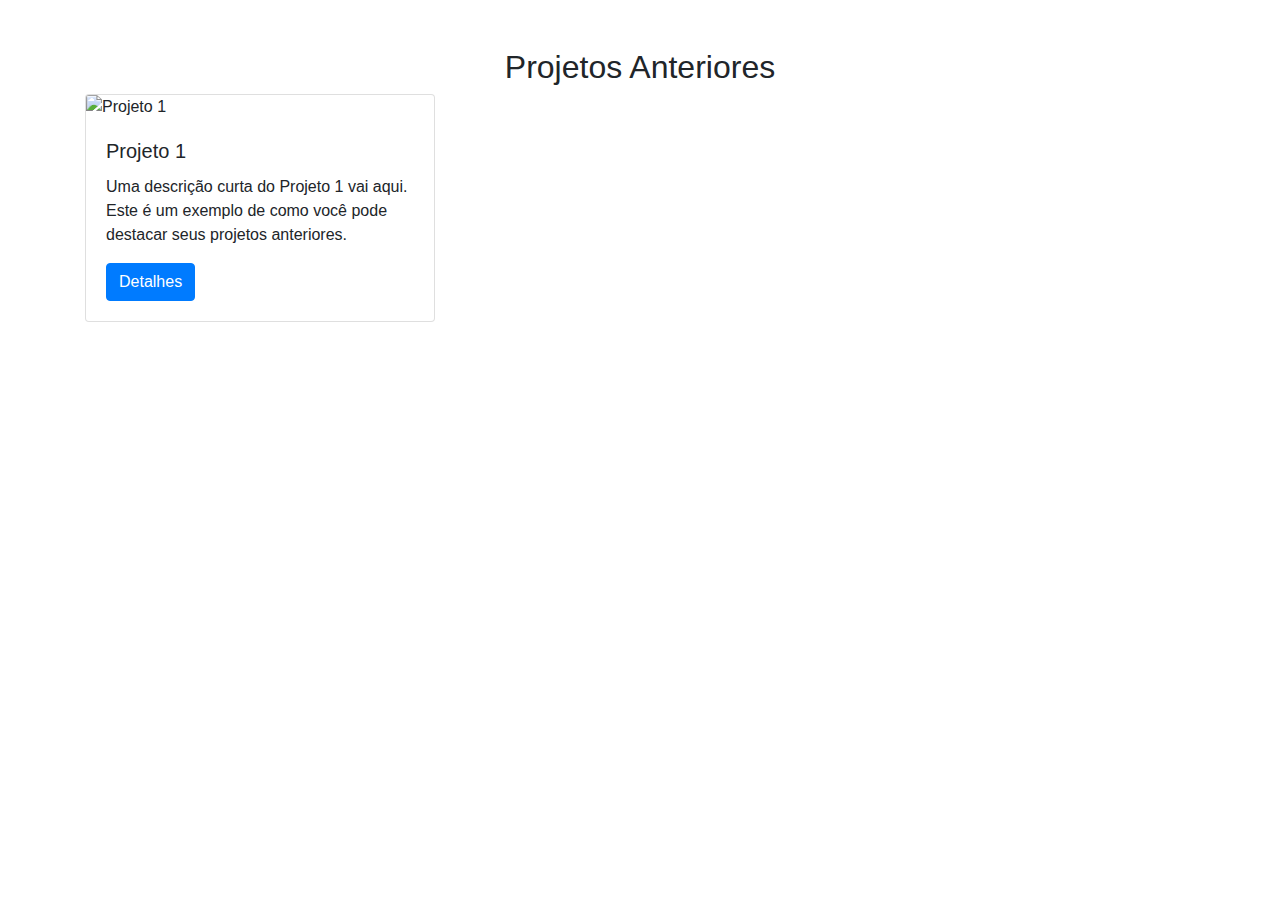
==== Página Portifólio Pessoal/projetos.html @ d9208c4b "Commit #1: Adicionando Projeto Portifolio" ====
<!DOCTYPE html>
<html lang="en">
<head>
    <meta charset="UTF-8">
    <meta name="viewport" content="width=device-width, initial-scale=1.0">
    <title>Meu Portfólio - Projetos</title>
    <!-- Adicione o link para o Bootstrap CSS -->
    <link rel="stylesheet" href="https://maxcdn.bootstrapcdn.com/bootstrap/4.5.2/css/bootstrap.min.css">
    <!-- Adicione um estilo CSS personalizado -->
    <link rel="stylesheet" href="styles.css">
</head>
<body>
    <!-- Barra de navegação (pode ser copiada da index.html) -->
    <!-- Conteúdo da página de projetos -->
    <section id="projects" class="py-5">
        <div class="container">
            <h2 class="text-center">Projetos Anteriores</h2>
            <!-- Exemplo de projeto -->
            <div class="row">
                <div class="col-md-4">
                    <div class="card mb-4">
                        <img src="assets/images/project1.jpg" class="card-img-top" alt="Projeto 1">
                        <div class="card-body">
                            <h5 class="card-title">Projeto 1</h5>
                            <p class="card-text">Uma descrição curta do Projeto 1 vai aqui. Este é um exemplo de como você pode destacar seus projetos anteriores.</p>
                            <a href="#" class="btn btn-primary">Detalhes</a>
                        </div>
                    </div>
                </div>
                <!-- Adicione mais projetos semelhantes aqui -->
            </div>
        </div>
    </section>

    <!-- Adicione os links para o Bootstrap JS (requer jQuery) e o arquivo JS personalizado -->
    <script src="https://code.jquery.com/jquery-3.5.1.slim.min.js"></script>
    <script src="https://cdn.jsdelivr.net/npm/@popperjs/core@2.5.3/dist/umd/popper.min.js"></script>
    <script src="https://maxcdn.bootstrapcdn.com/bootstrap/4.5.2/js/bootstrap.min.js"></script>
    <script src="script.js"></script>
</body>
</html>
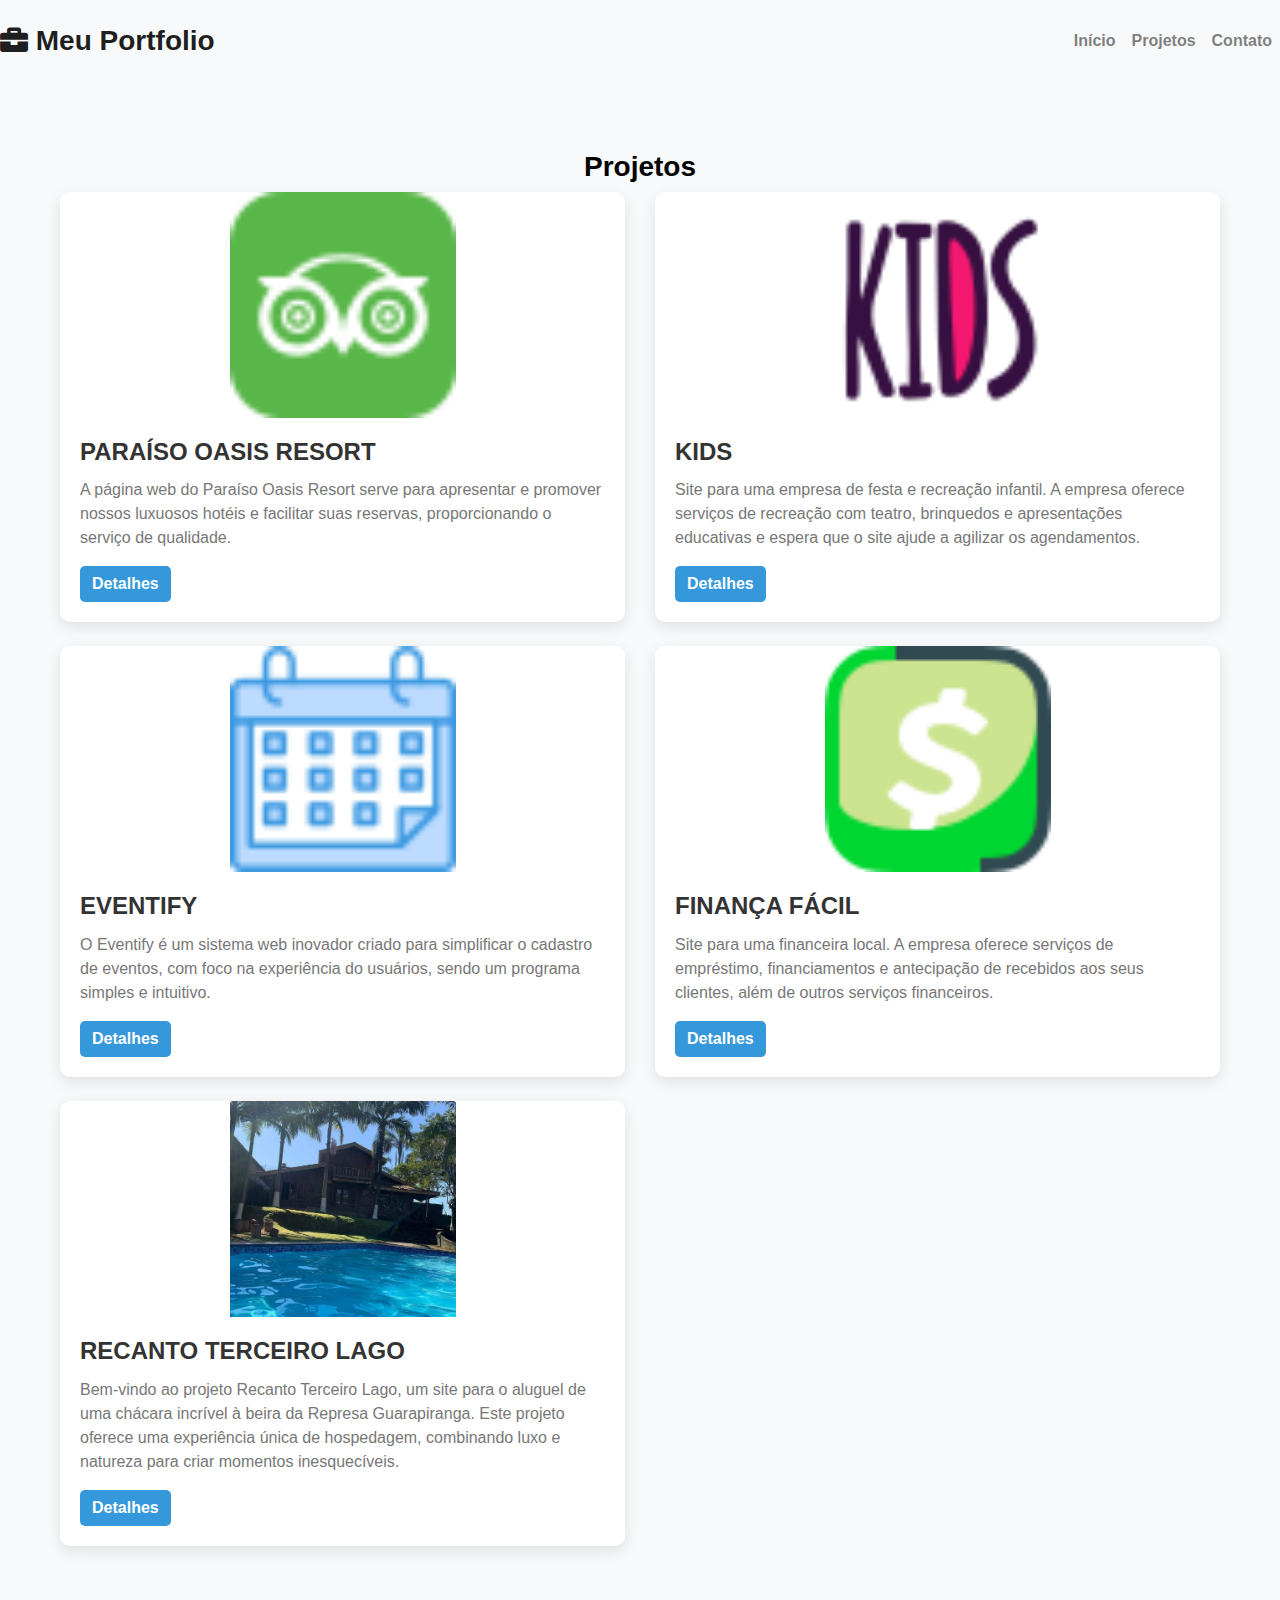
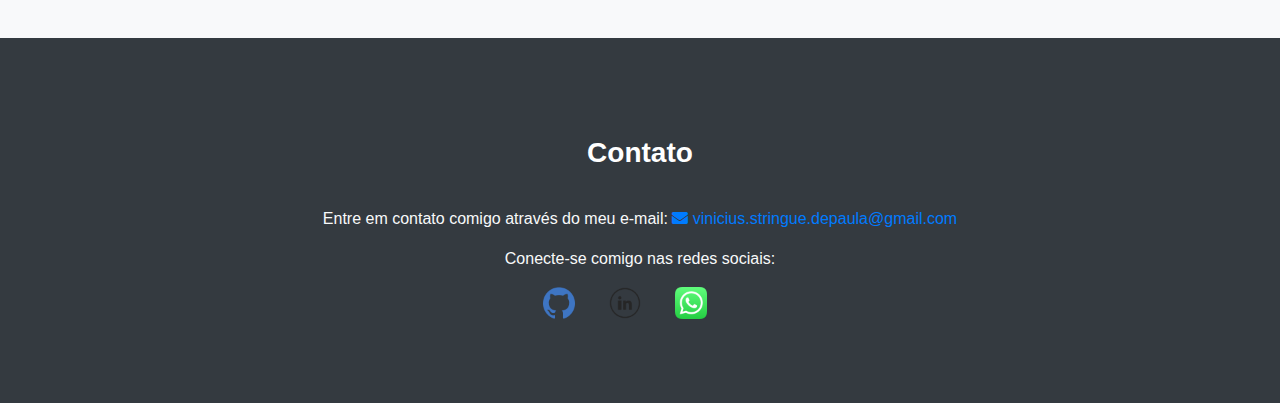
==== commit 3c70ffca: "Commit #6: Andamento no arquivo projetos.html" ====
--- a/Página Portifólio Pessoal/projetos.html
+++ b/Página Portifólio Pessoal/projetos.html
@@ -1,41 +1,247 @@
 <!DOCTYPE html>
 <html lang="en">
-<head>
-    <meta charset="UTF-8">
-    <meta name="viewport" content="width=device-width, initial-scale=1.0">
-    <title>Meu Portfólio - Projetos</title>
-    <!-- Adicione o link para o Bootstrap CSS -->
-    <link rel="stylesheet" href="https://maxcdn.bootstrapcdn.com/bootstrap/4.5.2/css/bootstrap.min.css">
-    <!-- Adicione um estilo CSS personalizado -->
-    <link rel="stylesheet" href="styles.css">
-</head>
-<body>
-    <!-- Barra de navegação (pode ser copiada da index.html) -->
-    <!-- Conteúdo da página de projetos -->
-    <section id="projects" class="py-5">
+  <head>
+    <meta charset="UTF-8" />
+    <meta name="viewport" content="width=device-width, initial-scale=1.0" />
+    <title>Meu Portifólio - Projetos</title>
+
+    <!-- Adicionando o link para o Bootstrap CSS -->
+    <link
+      rel="stylesheet"
+      href="https://maxcdn.bootstrapcdn.com/bootstrap/4.5.2/css/bootstrap.min.css"
+    />
+    <!-- Adicionando um estilo CSS personalizado -->
+    <link rel="stylesheet" href="assets/css/styles.css" />
+    <!-- Adicionando o link para o FontAwesome para ícones -->
+    <link
+      rel="stylesheet"
+      href="https://cdnjs.cloudflare.com/ajax/libs/font-awesome/5.15.3/css/all.min.css"
+      integrity="sha384-RpXnRlzdU05P2OpeW5f5zj8z5F5L5j5w5l5u5.5t5q5.5m5f5M5O5I5"
+      crossorigin="anonymous"
+    />
+    <!-- Adicionando o favicon -->
+    <link rel="icon" href="favicon.ico" type="image/x-icon" />
+  </head>
+
+  <body>
+    <!-- Barra de navegação -->
+    <nav class="navbar navbar-expand-lg navbar-light bg-light">
+      <a class="navbar-brand" href="#">
+        <i class="fas fa-briefcase" aria-hidden="true"></i> Meu Portfolio
+      </a>
+      <button
+        class="navbar-toggler"
+        type="button"
+        data-toggle="collapse"
+        data-target="#navbarNav"
+        aria-controls="navbarNav"
+        aria-expanded="false"
+        aria-label="Toggle navigation"
+      >
+        <span class="navbar-toggler-icon"></span>
+      </button>
+      <div class="collapse navbar-collapse" id="navbarNav">
+        <ul class="navbar-nav ml-auto">
+          <li class="nav-item">
+            <a class="nav-link" href="index.html">Início</a>
+          </li>
+          <li class="nav-item">
+            <a class="nav-link" href="#projects">Projetos</a>
+          </li>
+          <li class="nav-item">
+            <a class="nav-link" href="#contact">Contato</a>
+          </li>
+        </ul>
+      </div>
+    </nav>
+    <!-- Seção Projetos -->
+    <section id="projects" class="bg-light py-5">
+      <div class="container">
+        <h2 class="text-center font-weight-bold" style="font-size: 28px">
+          Projetos
+        </h2>
+        <!-- Exemplo de projeto 1 -->
+        <div class="row">
+          <div class="col-md-6">
+            <div class="card mb-4">
+              <img
+                src="assets/images/projeto1.png"
+                class="card-img-top"
+                alt="Projeto 1"
+              />
+              <div class="card-body">
+                <h5 class="card-title">PARAÍSO OASIS RESORT</h5>
+                <p class="card-text">
+                  A página web do Paraíso Oasis Resort serve para apresentar e
+                  promover nossos luxuosos hotéis e facilitar suas reservas,
+                  proporcionando o serviço de qualidade.
+                </p>
+                <a
+                  href="https://github.com/vinistringue/Hoteis-website"
+                  class="btn btn-primary"
+                  >Detalhes</a
+                >
+              </div>
+            </div>
+          </div>
+          <!-- Exemplo de projeto 2 -->
+          <div class="col-md-6">
+            <div class="card mb-4">
+              <img
+                src="assets/images/projeto2.png"
+                class="card-img-top"
+                alt="Projeto 2"
+              />
+              <div class="card-body">
+                <h5 class="card-title">KIDS</h5>
+                <p class="card-text">
+                  Site para uma empresa de festa e recreação infantil. A empresa
+                  oferece serviços de recreação com teatro, brinquedos e
+                  apresentações educativas e espera que o site ajude a agilizar
+                  os agendamentos.
+                </p>
+                <a
+                  href="https://github.com/vinistringue/Pagina-portifolio"
+                  class="btn btn-primary"
+                  >Detalhes</a
+                >
+              </div>
+            </div>
+          </div>
+          <!-- Exemplo de projeto 3 -->
+          <div class="col-md-6">
+            <div class="card mb-4">
+              <img
+                src="assets/images/projeto3.png"
+                class="card-img-top"
+                alt="Projeto 2"
+              />
+              <div class="card-body">
+                <h5 class="card-title">EVENTIFY</h5>
+                <p class="card-text">
+                  O Eventify é um sistema web inovador criado para simplificar o
+                  cadastro de eventos, com foco na experiência do usuários,
+                  sendo um programa simples e intuitivo.
+                </p>
+                <a
+                  href="https://github.com/vinistringue/Eventify"
+                  class="btn btn-primary"
+                  >Detalhes</a
+                >
+              </div>
+            </div>
+          </div>
+          <!-- Exemplo de projeto 4 -->
+          <div class="col-md-6">
+            <div class="card mb-4">
+              <img
+                src="assets/images/projeto4.png"
+                class="card-img-top"
+                alt="Projeto 2"
+              />
+              <div class="card-body">
+                <h5 class="card-title">FINANÇA FÁCIL</h5>
+                <p class="card-text">
+                  Site para uma financeira local. A empresa oferece serviços de
+                  empréstimo, financiamentos e antecipação de recebidos aos seus
+                  clientes, além de outros serviços financeiros.
+                </p>
+                <a
+                  href="https://github.com/vinistringue/Financeira-website"
+                  class="btn btn-primary"
+                  >Detalhes</a
+                >
+              </div>
+            </div>
+          </div>
+          <!-- Exemplo de projeto 5 -->
+          <div class="col-md-6">
+            <div class="card mb-4">
+              <img
+                src="assets/images/imagem.jpg"
+                class="card-img-top"
+                alt="Projeto 2"
+              />
+              <div class="card-body">
+                <h5 class="card-title">RECANTO TERCEIRO LAGO</h5>
+                <p class="card-text">
+                    Bem-vindo ao projeto Recanto Terceiro Lago, um site para o aluguel de uma chácara incrível à beira da Represa Guarapiranga. Este projeto oferece uma experiência única de hospedagem, combinando luxo e natureza para criar momentos inesquecíveis.
+                </p>
+                <a
+                  href="https://github.com/vinistringue/RecantoTerceiroLago"
+                  class="btn btn-primary"
+                  >Detalhes</a
+                >
+              </div>
+            </div>
+          </div>
+        </div>
+      </div>
+    </section>
+    <!-- Seção Contato (Rodapé) -->
+    <footer class="bg-dark text-light py-5">
         <div class="container">
-            <h2 class="text-center">Projetos Anteriores</h2>
-            <!-- Exemplo de projeto -->
-            <div class="row">
-                <div class="col-md-4">
-                    <div class="card mb-4">
-                        <img src="assets/images/project1.jpg" class="card-img-top" alt="Projeto 1">
-                        <div class="card-body">
-                            <h5 class="card-title">Projeto 1</h5>
-                            <p class="card-text">Uma descrição curta do Projeto 1 vai aqui. Este é um exemplo de como você pode destacar seus projetos anteriores.</p>
-                            <a href="#" class="btn btn-primary">Detalhes</a>
-                        </div>
-                    </div>
-                </div>
-                <!-- Adicione mais projetos semelhantes aqui -->
-            </div>
+          <h2
+            id="contact"
+            class="text-center font-weight-bold"
+            style="font-size: 28px"
+          >
+            Contato
+          </h2>
+          <p class="text-center">
+            Entre em contato comigo através do meu e-mail:
+            <a href="https://mail.google.com/mail/u/0/#inbox" class="text-primary"
+              ><i class="fas fa-envelope" aria-hidden="true"></i>
+              vinicius.stringue.depaula@gmail.com</a
+            >
+          </p>
+          <p class="text-center">Conecte-se comigo nas redes sociais:</p>
+          <ul class="list-unstyled text-center social-icons">
+            <li>
+              <a href="https://github.com/vinistringue" class="text-primary">
+                <img
+                  src="assets/images/github.png"
+                  alt="GitHub"
+                  width="32"
+                  height="32"
+                />
+              </a>
+            </li>
+            <li>
+              <a
+                href="https://www.linkedin.com/in/vinicius-stringue-de-paula-810033150/"
+                class="text-primary"
+              >
+                <img
+                  src="assets/images/linkedin.png"
+                  alt="LinkedIn"
+                  width="32"
+                  height="32"
+                />
+              </a>
+            </li>
+            <li>
+              <a
+                href="https://api.whatsapp.com/send?phone=+5511949937080&text=Ol%C3%A1%2C+tudo+bom%3F+Vim+pelo+seu+Portfolio"
+                class="text-primary"
+              >
+                <img
+                  src="assets/images/whatsapp.png"
+                  alt="WhatsApp"
+                  width="32"
+                  height="32"
+                />
+              </a>
+            </li>
+            <!-- Adicione mais links de redes sociais aqui -->
+          </ul>
         </div>
-    </section>
-
-    <!-- Adicione os links para o Bootstrap JS (requer jQuery) e o arquivo JS personalizado -->
-    <script src="https://code.jquery.com/jquery-3.5.1.slim.min.js"></script>
-    <script src="https://cdn.jsdelivr.net/npm/@popperjs/core@2.5.3/dist/umd/popper.min.js"></script>
-    <script src="https://maxcdn.bootstrapcdn.com/bootstrap/4.5.2/js/bootstrap.min.js"></script>
-    <script src="script.js"></script>
-</body>
-</html>
+      </footer>
+  
+      <!-- Adicione os links para o Bootstrap JS (requer jQuery) e o arquivo JS personalizado -->
+      <script src="https://code.jquery.com/jquery-3.5.1.slim.min.js"></script>
+      <script src="https://cdn.jsdelivr.net/npm/@popperjs/core@2.5.3/dist/umd/popper.min.js"></script>
+      <script src="https://maxcdn.bootstrapcdn.com/bootstrap/4.5.2/js/bootstrap.min.js"></script>
+      <script src="script.js"></script>
+    </body>
+    </html>
--- a/Página Portifólio Pessoal/assets/css/styles.css
+++ b/Página Portifólio Pessoal/assets/css/styles.css
@@ -0,0 +1,255 @@
+/* Estilos gerais */
+
+body {
+    font-family: 'Poppins', Arial, sans-serif;
+    background-color: #f2f2f2;
+    color: black;
+    margin: 0;
+    padding: 0;
+}
+
+.container {
+    max-width: 1200px;
+    margin: 0 auto;
+    padding: 20px;
+}
+
+/* Barra de navegação */
+
+.navbar {
+    background-color: #3498db;
+    color: #fff;
+    padding: 15px 0;
+}
+
+.navbar-brand {
+    font-size: 28px;
+    font-weight: bold;
+}
+
+.nav-link {
+    color: #fff;
+    font-weight: bold;
+}
+
+/* Cabeçalho da seção Sobre */
+
+#about {
+    background-color: #fff;
+    padding: 50px 0;
+}
+
+#about h2 {
+    font-size: 36px;
+    color: #333;
+    margin-bottom: 20px;
+}
+
+#about p {
+    font-size: 18px;
+    line-height: 1.5;
+    color: #777;
+}
+
+/* Cartões de projetos */
+
+.card {
+    border: none;
+    border-radius: 10px;
+    margin-bottom: 30px;
+    transition: transform 0.3s ease-in-out;
+    background-color: #fff;
+    box-shadow: 0 5px 15px rgba(0, 0, 0, 0.1);
+}
+
+.card:hover {
+    transform: scale(1.02);
+    box-shadow: 0 5px 15px rgba(0, 0, 0, 0.2);
+}
+
+.card-title {
+    font-size: 24px;
+    font-weight: bold;
+    color: #333;
+}
+
+.card-text {
+    font-size: 16px;
+    color: #777;
+}
+
+/* Botões dos cartões */
+
+.card .btn {
+    background-color: #3498db;
+    color: #fff;
+    font-weight: bold;
+    transition: background-color 0.3s ease-in-out;
+    border: none;
+    border-radius: 5px;
+}
+
+.card .btn:hover {
+    background-color: #2980b9;
+}
+
+/* Seção de Habilidades */
+
+#skills {
+    background-color: #f2f2f2;
+    padding: 50px 0;
+}
+
+#skills h2 {
+    font-size: 36px;
+    color: #333;
+    margin-bottom: 20px;
+}
+
+#skills li {
+    font-size: 18px;
+    color: #333;
+    list-style-type: disc;
+    margin-left: 20px;
+}
+
+/* Seção Contato */
+
+#contact {
+    color: #fff;
+    padding: 30px 0;
+}
+
+#contact h2 {
+    font-size: 36px;
+    color: #fff;
+    margin-bottom: 20px;
+}
+
+#contact p {
+    font-size: 20px;
+    color: #fff;
+}
+
+#contact a {
+    color: #2980b9;
+    text-decoration: none;
+    transition: color 0.3s ease-in-out;
+}
+
+#contact a:hover {
+    color: #2980b9;
+}
+
+/* Rodapé */
+
+footer {
+    background-color: #333;
+    color: #fff;
+    padding: 40px 0;
+    text-align: center;
+}
+
+/* Adicione isso ao seu arquivo CSS */
+.social-icons li {
+    display: inline-block;
+    margin-right: 30px; /* Espaçamento horizontal entre as imagens */
+}
+
+
+/* Estilo para centralizar a imagem no card e diminuir em 75% */
+.card-img-top {
+    width: 40%;
+    height: auto;
+    margin: 0 auto;
+    display: block;
+}
+
+/* Estilo para habilidades */
+.skill {
+    text-align: center;
+    margin-bottom: 40px;
+    padding: 30px;
+    background-color: #2980b9;
+    border-radius: 10px;
+    color: white;
+    transform: translateY(0);
+    transition: transform 0.3s ease-in-out;
+}
+
+.skill:hover {
+    transform: translateY(-10px);
+}
+
+.skill .skill-icon {
+    width: 60px;
+    height: 60px;
+    margin-bottom: 20px;
+    fill: white;
+}
+
+.skill h3 {
+    font-size: 1.5rem;
+    margin-bottom: 10px;
+}
+
+.skill p {
+    font-size: 1rem;
+    opacity: 0.8;
+}
+
+/* Responsividade */
+@media (max-width: 768px) {
+    .skill {
+        margin-bottom: 20px;
+    }
+}
+
+/* Animação de entrada */
+.skill:nth-child(odd) {
+    animation: fadeInLeft 1s ease forwards;
+}
+
+.skill:nth-child(even) {
+    animation: fadeInRight 1s ease forwards;
+}
+
+@keyframes fadeInLeft {
+    0% {
+        opacity: 0;
+        transform: translateX(-30px);
+    }
+    100% {
+        opacity: 1;
+        transform: translateX(0);
+    }
+}
+
+@keyframes fadeInRight {
+    0% {
+        opacity: 0;
+        transform: translateX(30px);
+    }
+    100% {
+        opacity: 1;
+        transform: translateX(0);
+    }
+}
+        /* Estilo para tornar o texto da página preto */
+        body {
+            color: black;
+        }
+        /* Estilo para habilidades interativas */
+        .skill {
+            text-align: center;
+            padding: 20px;
+            transition: transform 0.2s;
+        }
+        .skill:hover {
+            transform: scale(1.1);
+        }
+        .skill-icon {
+            font-size: 48px;
+            margin-bottom: 10px;
+        }
+    